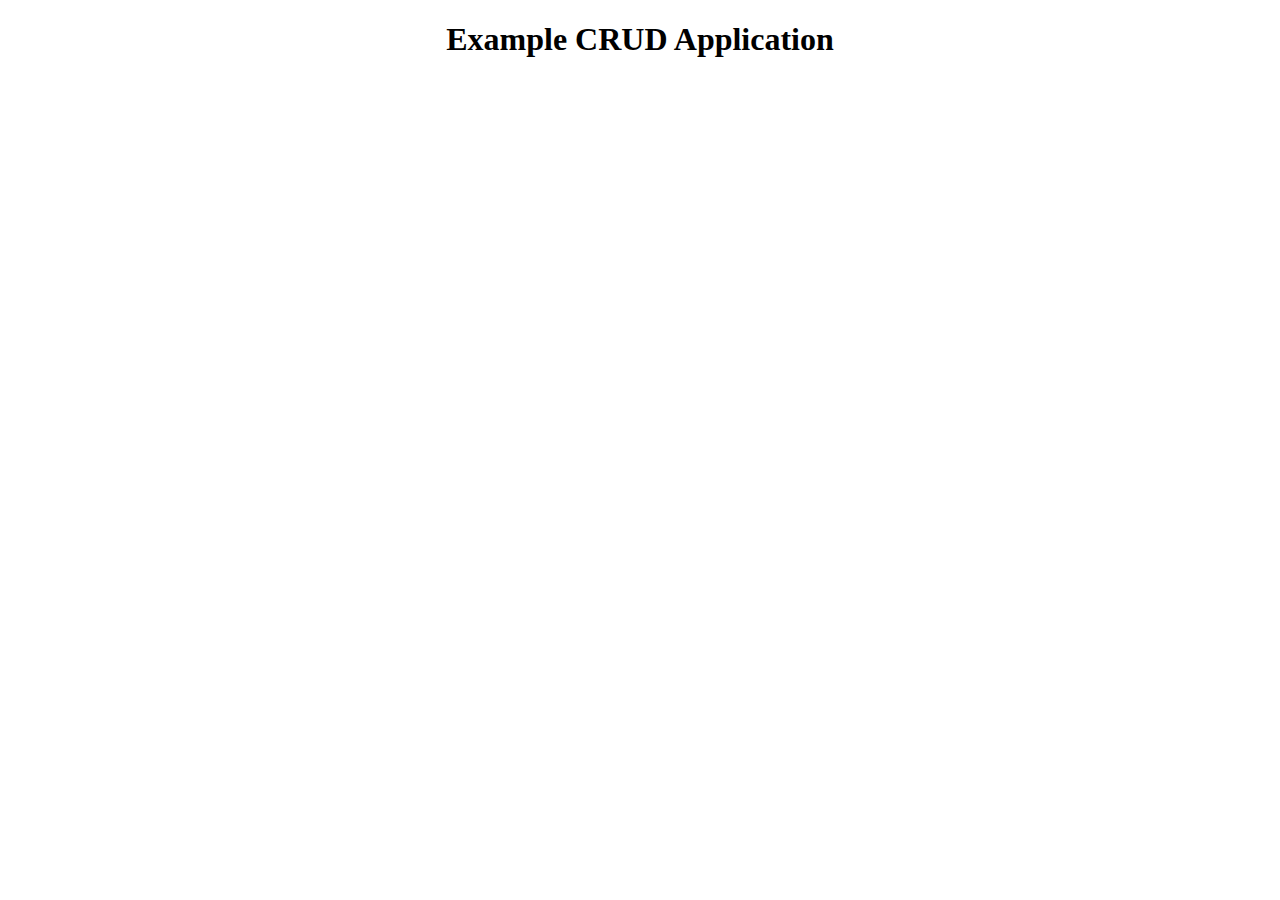
==== frontend/index.html @ bc4b635f "Added Frontend" ====
<!DOCTYPE html>
<html lang="en">
<head>
  <meta charset="UTF-8">
  <meta http-equiv="X-UA-Compatible" content="IE=edge">
  <meta name="viewport" content="width=device-width, initial-scale=1.0">
  <link rel="stylesheet" href="styles.css">
  <title>Example CRUD Application</title>
</head>
<body>
  <h1>Example CRUD Application</h1>
  <div id="items"></div>

  <!-- JS -->
  <script src="script.js"></script>
</body>
</html>
---- frontend/styles.css ----
h1 {
    text-align: center;
}
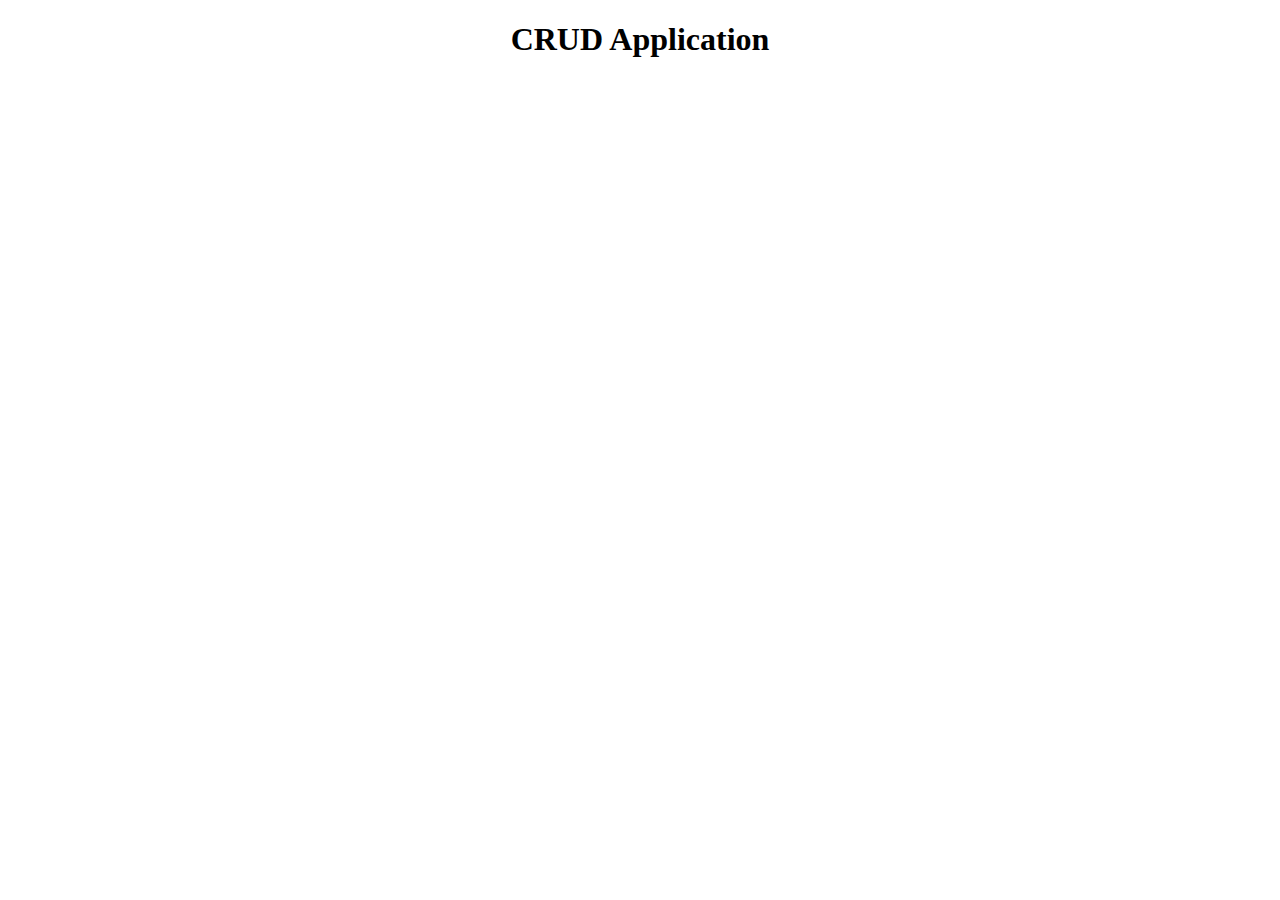
==== commit efc08446: "display data" ====
--- a/frontend/index.html
+++ b/frontend/index.html
@@ -5,10 +5,10 @@
   <meta http-equiv="X-UA-Compatible" content="IE=edge">
   <meta name="viewport" content="width=device-width, initial-scale=1.0">
   <link rel="stylesheet" href="styles.css">
-  <title>Example CRUD Application</title>
+  <title>CRUD Application</title>
 </head>
 <body>
-  <h1>Example CRUD Application</h1>
+  <h1>CRUD Application</h1>
   <div id="items"></div>
 
   <!-- JS -->
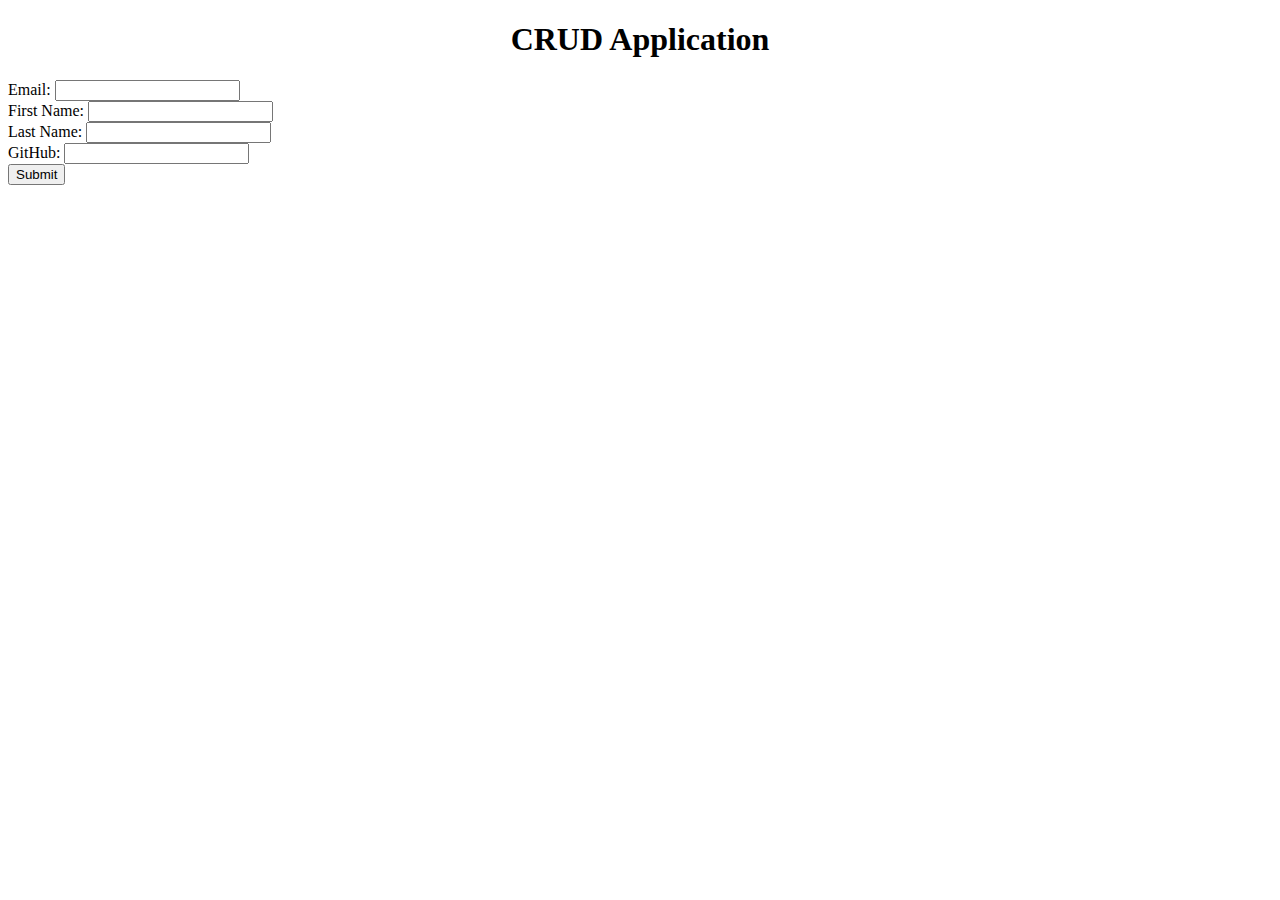
==== commit d8bd8fed: "Put Html" ====
--- a/frontend/index.html
+++ b/frontend/index.html
@@ -9,6 +9,25 @@
 </head>
 <body>
   <h1>CRUD Application</h1>
+
+<!-- PUT Data -->
+  <form id="user-form">
+    <label for="email">Email:</label>
+    <input type="email" id="email" required>
+    <br>
+    <label for="first-name">First Name:</label>
+    <input type="text" id="first-name" required>
+    <br>
+    <label for="last-name">Last Name:</label>
+    <input type="text" id="last-name" required>
+    <br>
+    <label for="github">GitHub:</label>
+    <input type="text" id="github" required>
+    <br>
+    <button type="submit">Submit</button>
+  </form>
+
+  <!-- DynamoDB GET Data -->
   <div id="items"></div>
 
   <!-- JS -->
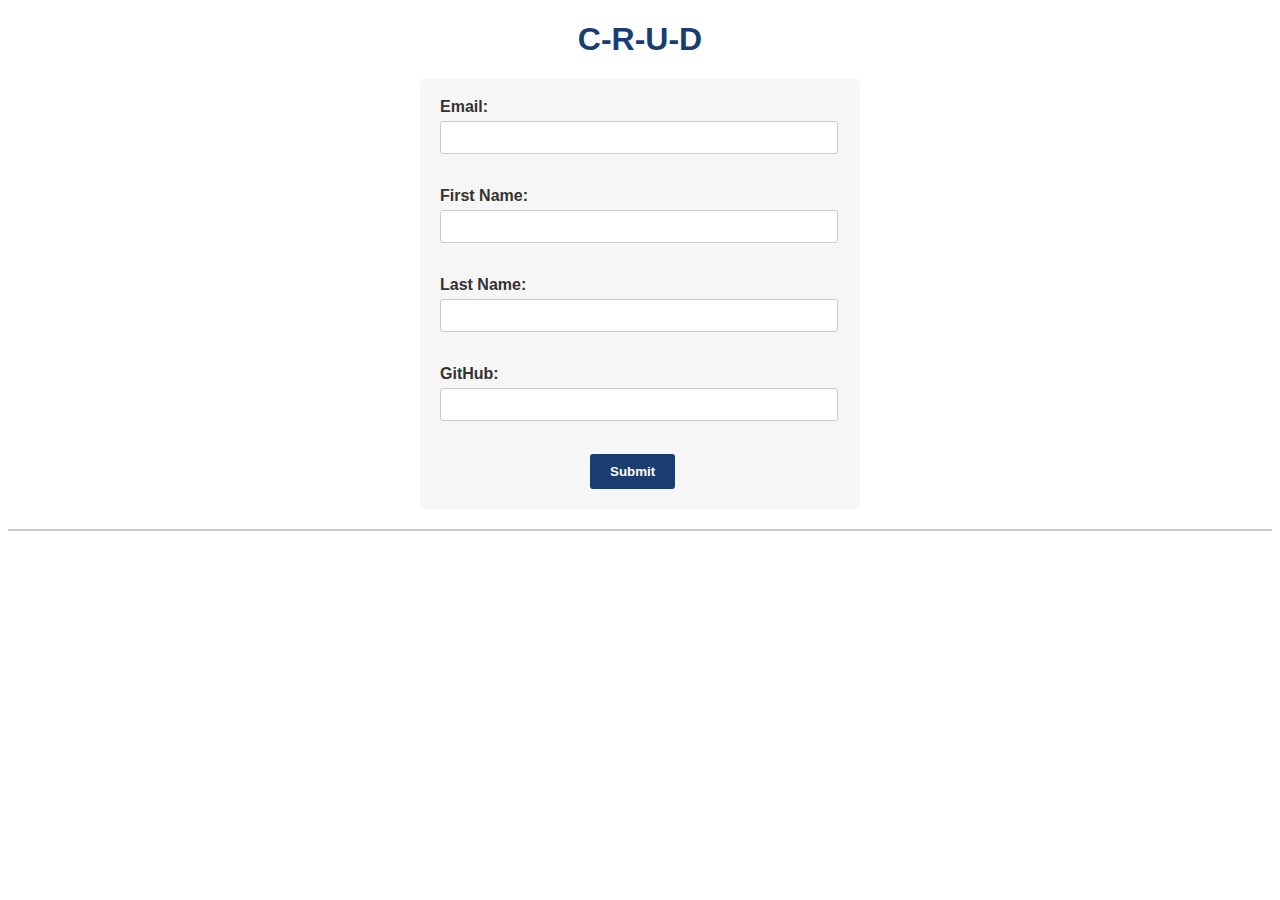
==== commit 9e74ae3d: "Refactor & add openapi" ====
--- a/frontend/index.html
+++ b/frontend/index.html
@@ -5,10 +5,19 @@
   <meta http-equiv="X-UA-Compatible" content="IE=edge">
   <meta name="viewport" content="width=device-width, initial-scale=1.0">
   <link rel="stylesheet" href="styles.css">
-  <title>CRUD Application</title>
+
+  <link
+  rel="stylesheet"
+  href="https://cdnjs.cloudflare.com/ajax/libs/font-awesome/6.1.1/css/all.min.css"
+  integrity="sha512-KfkfwYDsLkIlwQp6LFnl8zNdLGxu9YAA1QvwINks4PhcElQSvqcyVLLD9aMhXd13uQjoXtEKNosOWaZqXgel0g=="
+  crossorigin="anonymous"
+  referrerpolicy="no-referrer"
+  />
+
+  <title>C-R-U-D</title>
 </head>
 <body>
-  <h1>CRUD Application</h1>
+  <h1>C-R-U-D</h1>
 
 <!-- PUT Data -->
   <form id="user-form">
@@ -24,11 +33,29 @@
     <label for="github">GitHub:</label>
     <input type="text" id="github" required>
     <br>
-    <button type="submit">Submit</button>
+    <button id="submit-btn" type="submit">Submit</button>
   </form>
 
+  <!-- Patch Modal -->
+  <div id="edit-modal" class="modal">
+    <div class="modal-content">
+      <span class="close" onclick="closeModal()">&times;</span>
+      <form id="edit-form">
+        <label>Email:</label>
+        <input type="text" id="edit-email" readonly />
+        <label>First Name:</label>
+        <input type="text" id="edit-firstname" />
+        <label>Last Name:</label>
+        <input type="text" id="edit-lastname" />
+        <label>GitHub:</label>
+        <input type="text" id="edit-github" />
+        <button id="save-btn" type="submit">Save</button>
+      </form>
+    </div>
+  </div>
+
   <!-- DynamoDB GET Data -->
-  <div id="items"></div>
+  <div id="items" class="items-container"></div>
 
   <!-- JS -->
   <script src="script.js"></script>
--- a/frontend/styles.css
+++ b/frontend/styles.css
@@ -1,3 +1,141 @@
+body {
+  font-family: Arial, sans-serif;
+  color: #333;
+}
+
 h1 {
-    text-align: center;
+  text-align: center;
+  color: #1a3d71;
+  margin-bottom: 20px;
+}
+
+form {
+  max-width: 400px;
+  margin: 0 auto;
+  padding: 20px;
+  background-color: #f6f6f6;
+  border-radius: 5px;
+}
+
+#submit-btn {
+  margin: 0 150px;
+}
+
+#save-btn {
+  margin: 0 150px;
+}
+
+label {
+  display: block;
+  font-weight: bold;
+  margin-bottom: 5px;
+}
+
+input {
+  display: block;
+  width: 95%;
+  padding: 8px;
+  margin-bottom: 15px;
+  border: 1px solid #ccc;
+  border-radius: 3px;
+}
+
+button[type="submit"] {
+  background-color: #1a3d71;
+  color: #fff;
+  font-weight: bold;
+  padding: 10px 20px;
+  border: none;
+  border-radius: 3px;
+  cursor: pointer;
+}
+
+button[type="submit"]:hover {
+  background-color: #144c86;
+}
+
+/* Modal styles */
+.modal {
+  display: none;
+  position: fixed;
+  z-index: 1;
+  left: 0;
+  top: 0;
+  width: 100%;
+  height: 100%;
+  overflow: auto;
+  background-color: rgba(0, 0, 0, 0.4);
+}
+
+.modal-content {
+  background-color: #fff;
+  margin: 15% auto;
+  padding: 20px;
+  border: 1px solid #888;
+  width: 80%;
+  max-width: 400px;
+  border-radius: 5px;
+}
+
+.close {
+  color: #aaa;
+  float: right;
+  font-size: 28px;
+  font-weight: bold;
+}
+
+.close:hover,
+.close:focus {
+  color: #000;
+  text-decoration: none;
+  cursor: pointer;
+}
+
+.items-container {
+  display: flex;
+  flex-direction: column;
+  align-items: center;
+  justify-content: center;
+  margin-top: 20px;
+  border-top: 2px solid #ccc;
+}
+
+.delete-button,
+.edit-button {
+  background-color: #fff;
+  border: 1px solid #1a3d71;
+  color: #1a3d71;
+  font-weight: bold;
+  padding: 6px 12px;
+  border-radius: 3px;
+  cursor: pointer;
+  transition: all 0.3s ease;
+}
+
+.edit-button:hover {
+  background-color: #1a3d71;
+  color: #fff;
+}
+
+.delete-button:hover {
+  background-color: red;
+  color: white;
+}
+
+.delete-button {
+  float: right;
+}
+
+.key-display {
+  font-size: larger;
+  font-weight: bold;
+}
+
+.value-display {
+  color: #144c86;
+}
+
+hr {
+  width: 80%;
+  margin: 10px auto;
 }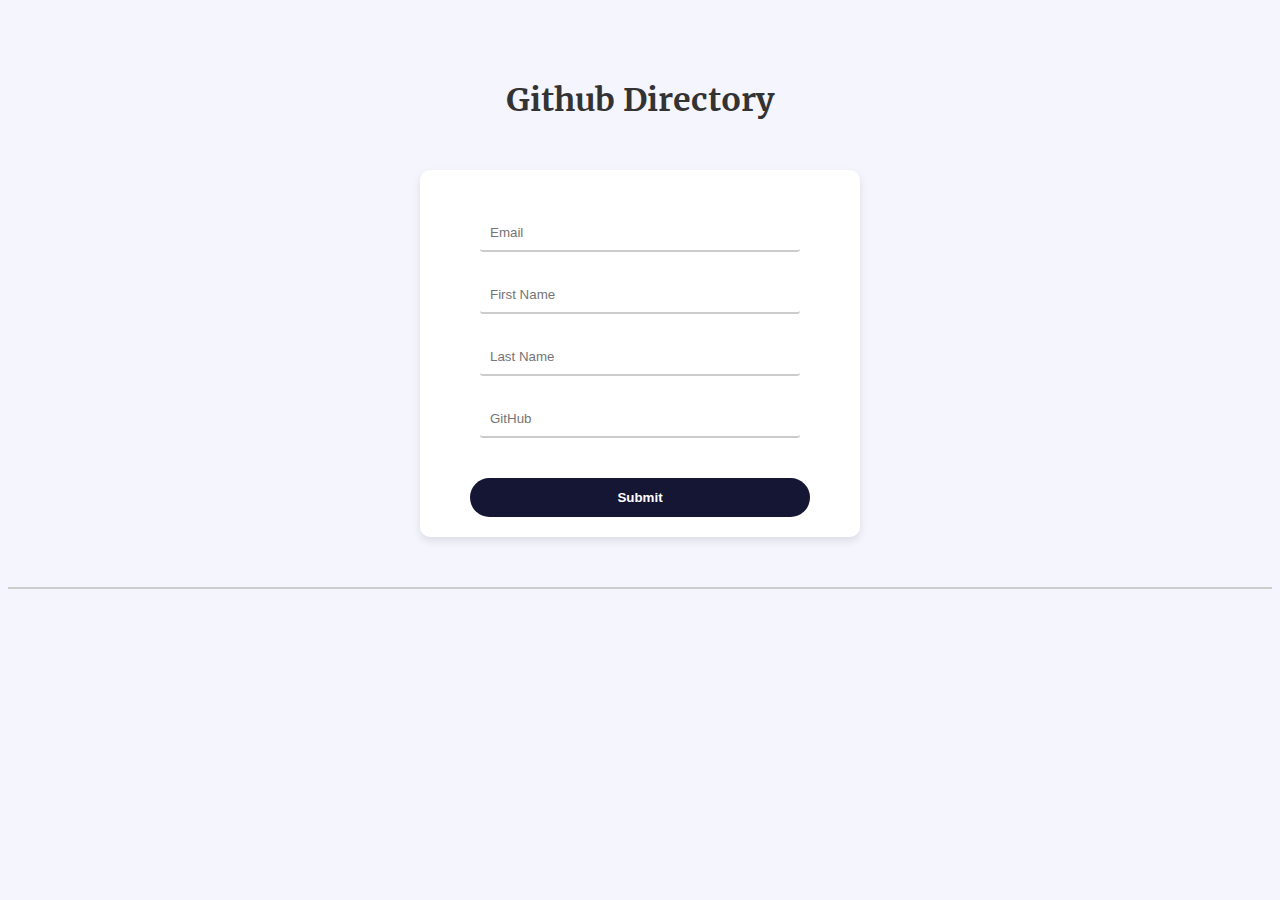
==== commit f9a96ada: "Frontend changes" ====
--- a/frontend/index.html
+++ b/frontend/index.html
@@ -14,25 +14,21 @@
   referrerpolicy="no-referrer"
   />
 
-  <title>C-R-U-D</title>
+  <title>Home</title>
 </head>
 <body>
-  <h1>C-R-U-D</h1>
+  <h1>Github Directory</h1>
 
 <!-- PUT Data -->
   <form id="user-form">
-    <label for="email">Email:</label>
-    <input type="email" id="email" required>
-    <br>
-    <label for="first-name">First Name:</label>
-    <input type="text" id="first-name" required>
-    <br>
-    <label for="last-name">Last Name:</label>
-    <input type="text" id="last-name" required>
-    <br>
-    <label for="github">GitHub:</label>
-    <input type="text" id="github" required>
-    <br>
+    <label for="email" class="visually-hidden">Email:</label>
+    <input type="email" id="email" placeholder="Email" required>
+    <label for="first-name" class="visually-hidden">First Name:</label>
+    <input type="text" id="first-name" placeholder="First Name" required>
+    <label for="last-name" class="visually-hidden">Last Name:</label>
+    <input type="text" id="last-name" placeholder="Last Name" required>
+    <label for="github" class="visually-hidden">GitHub:</label>
+    <input type="text" id="github" placeholder="GitHub" required>
     <button id="submit-btn" type="submit">Submit</button>
   </form>
 
--- a/frontend/styles.css
+++ b/frontend/styles.css
@@ -1,28 +1,28 @@
+@font-face {
+  font-family: 'Merriweather';
+  src: url('fonts/Merriweather-Bold.ttf');
+}
+
 body {
-  font-family: Arial, sans-serif;
+  font-family: 'Merriweather', sans-serif;
   color: #333;
+  background-color: #F5F5FD;
 }
 
 h1 {
   text-align: center;
-  color: #1a3d71;
+  color: #333;
+  margin-top: 80px;
   margin-bottom: 20px;
 }
 
 form {
   max-width: 400px;
-  margin: 0 auto;
+  margin: 50px auto;
   padding: 20px;
-  background-color: #f6f6f6;
-  border-radius: 5px;
-}
-
-#submit-btn {
-  margin: 0 150px;
-}
-
-#save-btn {
-  margin: 0 150px;
+  background-color: #ffffff;
+  border-radius: 10px;
+  box-shadow: 0 4px 8px rgba(0, 0, 0, 0.1);
 }
 
 label {
@@ -33,25 +33,29 @@
 
 input {
   display: block;
-  width: 95%;
-  padding: 8px;
-  margin-bottom: 15px;
-  border: 1px solid #ccc;
+  width: 75%;
+  padding: 10px;
+  margin: 25px auto;
+  border: none;
+  border-bottom: 2px solid #ccc;
   border-radius: 3px;
 }
 
 button[type="submit"] {
-  background-color: #1a3d71;
+  display: block;
+  width: 85%;
+  background-color: #151534;
   color: #fff;
   font-weight: bold;
-  padding: 10px 20px;
+  padding: 12px;
+  margin: 40px auto 0px auto;
   border: none;
-  border-radius: 3px;
+  border-radius: 25px;
   cursor: pointer;
 }
 
 button[type="submit"]:hover {
-  background-color: #144c86;
+  background-color: #00009e;
 }
 
 /* Modal styles */
@@ -138,4 +142,16 @@
 hr {
   width: 80%;
   margin: 10px auto;
+}
+
+/* Accesibility */
+.visually-hidden {
+  position: absolute;
+  width: 1px;
+  height: 1px;
+  margin: -1px;
+  padding: 0;
+  overflow: hidden;
+  clip: rect(0, 0, 0, 0);
+  border: 0;
 }